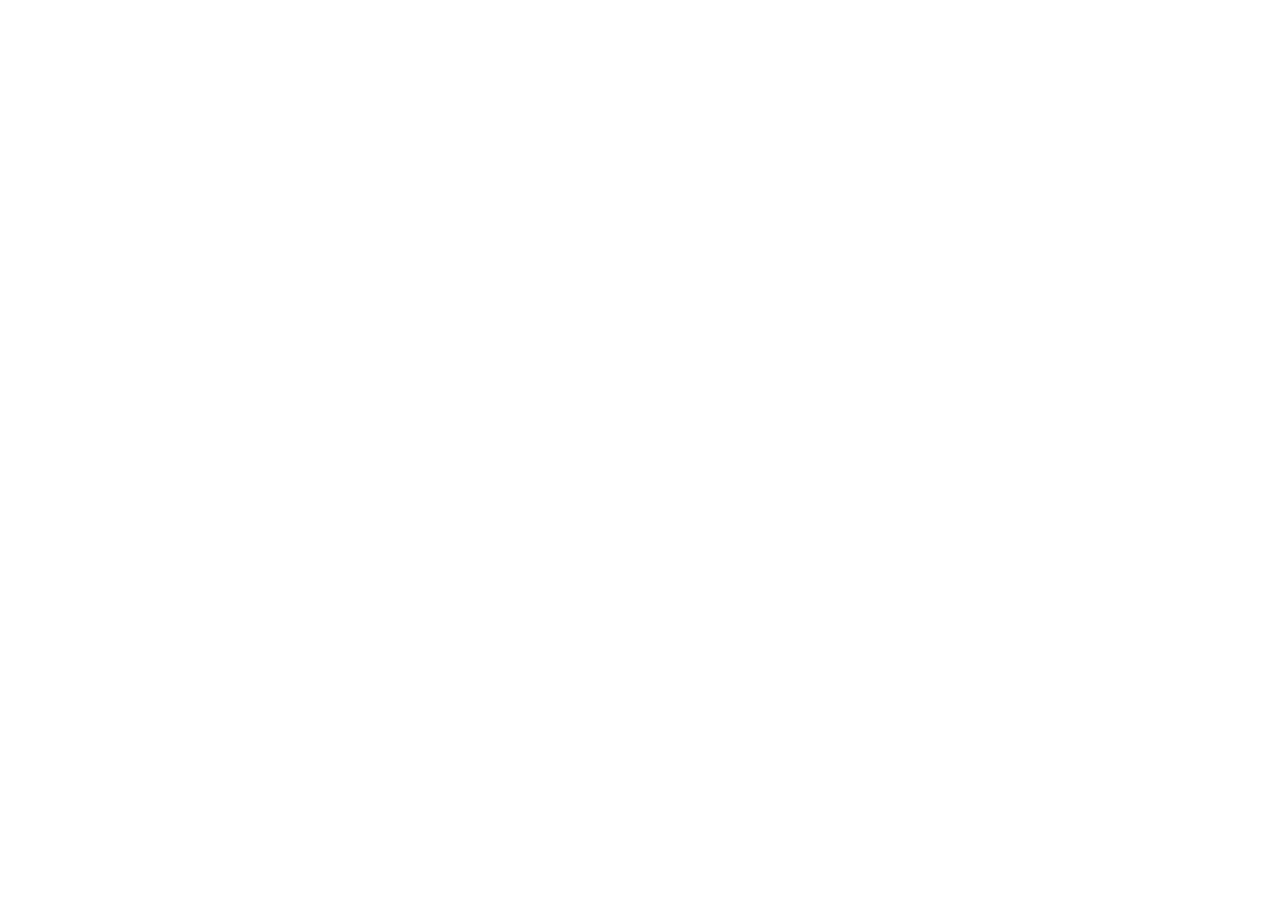
==== simulation/index.html @ 566ffc85 "https://virtual-labs.github.io/exp-virtual-microscopy-amrt click on the link to test your code." ====
<!DOCTYPE html>
<html>
<head>
	<!-- Add CSS at the head of HTML file -->
    <link rel="stylesheet" href="./css/main.css">
</head>
<body>
		<!-- Your code goes here-->

	<!-- Add JS at the bottom of HTML file --> 
        <script src="./js/main.js"></script>
<script src="../assets/js/iframeResize.js"></script>
        
        </body>
</html>
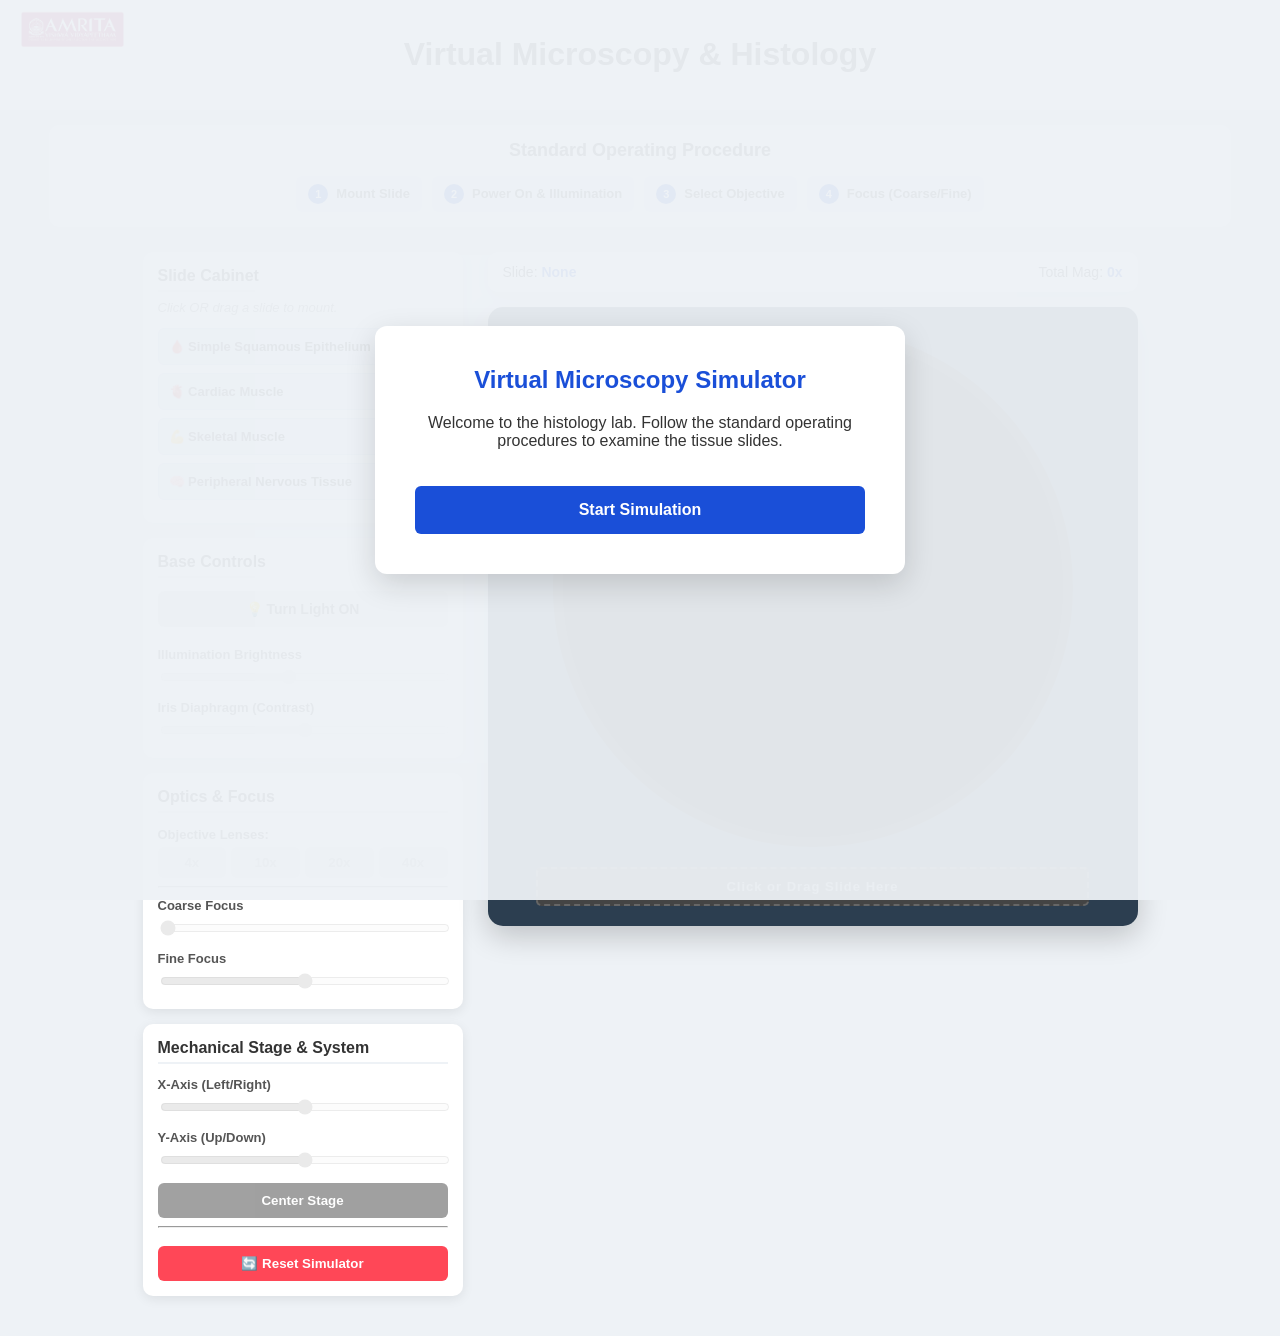
==== commit f10dc3da: "https://virtual-labs.github.io/exp-virtual-microscopy-amrt click on the link to test your code." ====
--- a/simulation/index.html
+++ b/simulation/index.html
@@ -1,15 +1,152 @@
-<!DOCTYPE html>
-<html>
+<!doctype html>
+<html lang="en">
 <head>
-	<!-- Add CSS at the head of HTML file -->
-    <link rel="stylesheet" href="./css/main.css">
+  <meta charset="utf-8">
+  <meta name="viewport" content="width=device-width, initial-scale=1.0">
+  <title>Virtual Histology Microscopy Simulator</title>
+  <link rel="stylesheet" href="./css/main.css">
 </head>
+
 <body>
-		<!-- Your code goes here-->
 
-	<!-- Add JS at the bottom of HTML file --> 
-        <script src="./js/main.js"></script>
+<div id="start-overlay">
+  <div class="start-box">
+    <h2>Virtual Microscopy Simulator</h2>
+    <p>Welcome to the histology lab. Follow the standard operating procedures to examine the tissue slides.</p>
+    <button id="start-sim-btn">Start Simulation</button>
+  </div>
+</div>
+
+<header>
+  <img src="images\amrita logo.png" class="logo" alt="Logo" onerror="this.style.display='none'">
+  <h1>Virtual Microscopy & Histology</h1>
+</header>
+
+<section class="steps-box">
+  <h2>Standard Operating Procedure</h2>
+  <div class="step-group">
+    <div class="step-item"><span class="step-number">1</span>Mount Slide</div>
+    <div class="step-item"><span class="step-number">2</span>Power On & Illumination</div>
+    <div class="step-item"><span class="step-number">3</span>Select Objective</div>
+    <div class="step-item"><span class="step-number">4</span>Focus (Coarse/Fine)</div>
+  </div>
+</section>
+
+<div class="simulator-layout">
+
+  <aside class="dashboard">
+    <div class="control-panel">
+      <h2>Slide Cabinet</h2>
+      <p class="instruction">Click OR drag a slide to mount.</p>
+      
+      <div class="slide-drawer">
+
+        <div class="slide-item" draggable="true"
+          data-name="Simple Squamous Epithelium"
+          data-4x="images/squamous_epithelium_4x.jpg"
+          data-10x="images/squamous_epithelium_10x.jpg"
+          data-20x="images/squamous_epithelium_20x.jpg"
+          data-40x="images/squamous_epithelium_40x.jpg">
+          🩸 Simple Squamous Epithelium
+        </div>
+
+        <div class="slide-item" draggable="true"
+          data-name="Cardiac Muscle"
+          data-4x="images/cardiac_muscle_4x.jpg"
+          data-10x="images/cardiac_muscle_10x.jpg"
+          data-20x="images/cardiac_muscle_20x.jpg"
+          data-40x="images/cardiac_muscle_40x.jpg">
+          🫀 Cardiac Muscle
+        </div>
+
+        <div class="slide-item" draggable="true"
+          data-name="Skeletal Muscle"
+          data-4x="images/skeletal_muscle_4x.jpg"
+          data-10x="images/skeletal_muscle_10x.jpg"
+          data-20x="images/skeletal_muscle_20x.jpg"
+          data-40x="images/skeletal_muscle_40x.jpg">
+          💪 Skeletal Muscle
+        </div>
+
+        <div class="slide-item" draggable="true"
+          data-name="Nervous Tissue"
+          data-4x="images/nervous_tissue_4x.jpg"
+          data-10x="images/nervous_tissue_10x.jpg"
+          data-20x="images/nervous_tissue_20x.jpg"
+          data-40x="images/nervous_tissue_40x.jpg">
+          🧠 Peripheral Nervous Tissue
+        </div>
+
+      </div>
+    </div>
+
+    <div class="control-panel">
+      <h2>Base Controls</h2>
+      <button id="powerBtn" class="power-off">💡 Turn Light ON</button>
+      <p>Illumination Brightness</p>
+      <input type="range" id="brightness" min="20" max="200" value="100" disabled>
+      <p>Iris Diaphragm (Contrast)</p>
+      <input type="range" id="contrast" min="50" max="150" value="100" disabled>
+    </div>
+
+    <div class="control-panel">
+      <h2>Optics & Focus</h2>
+      <p>Objective Lenses:</p>
+      <div class="lens-group">
+        <button class="lens-btn" data-mag="1" disabled>4x</button>
+        <button class="lens-btn" data-mag="2.5" disabled>10x</button>
+        <button class="lens-btn" data-mag="5" disabled>20x</button>
+        <button class="lens-btn" data-mag="10" disabled>40x</button>
+      </div>
+
+      <hr>
+      <p>Coarse Focus</p>
+      <input type="range" id="coarse-focus" min="0" max="100" value="0" disabled>
+      <p>Fine Focus</p>
+      <input type="range" id="fine-focus" min="0" max="100" value="50" disabled>
+    </div>
+
+    <div class="control-panel">
+      <h2>Mechanical Stage & System</h2>
+      <p>X-Axis (Left/Right)</p>
+      <input type="range" id="stage-x" min="-50" max="50" value="0" disabled>
+      <p>Y-Axis (Up/Down)</p>
+      <input type="range" id="stage-y" min="-50" max="50" value="0" disabled>
+      <button id="reset-stage" disabled>Center Stage</button>
+      <hr>
+      <button id="master-reset" class="danger-btn">🔄 Reset Simulator</button>
+    </div>
+  </aside>
+
+  <main class="microscope-panel">
+    <div class="status-bar">
+      <span>Slide: <strong id="current-slide-name">None</strong></span>
+      <span>Total Mag: <strong id="mag-display">0x</strong></span>
+    </div>
+    <div class="microscope-wrapper" id="microscope-stage">
+      <div class="eyepiece">
+        <div class="crosshair"></div>
+        <div id="slide-wrapper">
+          <img id="slide-view" src="" alt="Slide View">
+          <div id="pin-layer"></div>
+        </div>
+        <div id="light-overlay"></div>
+      </div>
+      <div class="stage-base">Click or Drag Slide Here</div>
+    </div>
+  </main>
+
+</div>
+
+<div class="popup" id="popup">
+  <div class="popup-box">
+    <p id="popupText"></p>
+    <button id="popupOk">OK</button>
+  </div>
+</div>
+
+<script src="script.js"></script>
 <script src="../assets/js/iframeResize.js"></script>
         
         </body>
-</html>
+</html>
--- a/simulation/css/main.css
+++ b/simulation/css/main.css
@@ -0,0 +1,83 @@
+body { margin: 0; font-family: Arial, sans-serif; background: #eef2f6; color: #333; overflow-x: hidden; }
+header { position: relative; text-align: center; padding: 15px; background: white; box-shadow: 0 2px 10px rgba(0,0,0,0.05); }
+.logo { position: absolute; left: 20px; top: 10px; height: 40px; }
+
+/* Start Overlay Styles */
+#start-overlay { position: fixed; inset: 0; background: rgba(238, 242, 246, 0.95); z-index: 9999; display: flex; justify-content: center; align-items: center; }
+.start-box { background: white; padding: 40px; border-radius: 12px; text-align: center; box-shadow: 0 10px 30px rgba(0,0,0,0.15); max-width: 450px; }
+.start-box h2 { color: #1a4fd8; margin-top: 0; }
+#start-sim-btn { background: #1a4fd8; color: white; padding: 15px 30px; font-size: 16px; margin-top: 20px; }
+
+.steps-box { width: 90%; max-width: 1200px; margin: 15px auto; background: white; padding: 15px; border-radius: 10px; box-shadow: 0 3px 10px rgba(0,0,0,0.05); }
+.steps-box h2 { margin-top: 0; font-size: 18px; text-align: center; }
+.step-group { display: flex; flex-wrap: wrap; justify-content: center; gap: 10px; }
+.step-item { background: #f0f4f8; padding: 8px 12px; border-radius: 6px; display: flex; align-items: center; gap: 8px; font-size: 13px; font-weight: bold; }
+.step-number { background: #1a4fd8; color: white; width: 20px; height: 20px; display: flex; align-items: center; justify-content: center; border-radius: 50%; font-size: 11px; }
+
+.simulator-layout { display: flex; flex-wrap: wrap; justify-content: center; gap: 25px; padding: 10px 20px 40px; max-width: 1300px; margin: 0 auto; }
+
+/* Left Panel */
+.dashboard { width: 100%; max-width: 320px; display: flex; flex-direction: column; gap: 15px; }
+.control-panel { background: white; padding: 15px; border-radius: 10px; box-shadow: 0 3px 12px rgba(0,0,0,0.08); }
+.control-panel h2 { margin-top: 0; font-size: 16px; border-bottom: 2px solid #eef2f6; padding-bottom: 5px; }
+.control-panel p { font-size: 13px; margin: 10px 0 5px; font-weight: bold; color: #555; }
+.instruction { font-weight: normal !important; color: #777 !important; font-style: italic; margin-top: -5px !important; }
+
+.slide-drawer { max-height: 200px; overflow-y: auto; padding-right: 5px; }
+.slide-item { background: #dfe5f5; padding: 10px; margin: 8px 0; border-radius: 6px; border: 1px solid #c5d0eb; cursor: pointer; font-size: 13px; font-weight: bold; user-select: none; transition: 0.2s; }
+.slide-item:active { transform: scale(0.98); }
+.slide-item:hover { background: #c5d0eb; }
+
+input[type=range] { width: 100%; margin-bottom: 5px; }
+input[type=range]:disabled { opacity: 0.4; cursor: not-allowed; }
+button { width: 100%; padding: 10px; border: none; border-radius: 6px; cursor: pointer; font-weight: bold; transition: 0.2s; }
+button:disabled { opacity: 0.5; cursor: not-allowed; }
+
+#powerBtn { margin-bottom: 10px; font-size: 14px; }
+.power-off { background: #e0e0e0; color: #555; }
+.power-on { background: #ffeaa7; color: #b28900; box-shadow: inset 0 0 10px rgba(255,200,0,0.3); }
+
+.lens-group { display: flex; gap: 5px; }
+.lens-btn { flex: 1; background: #ddd; color: #555; padding: 8px 0; }
+.lens-btn.active { background: #1a4fd8; color: white; }
+#reset-stage { background: #444; color: white; margin-top: 10px; }
+#reset-stage:hover:not(:disabled) { background: #222; }
+
+/* Reset Button Styles */
+.danger-btn { background: #ff4757; color: white; margin-top: 10px; }
+.danger-btn:hover { background: #ff6b81; }
+
+/* Right Panel */
+.microscope-panel { flex: 1; min-width: 300px; max-width: 650px; display: flex; flex-direction: column; align-items: center; }
+.status-bar { width: 100%; background: white; padding: 12px 15px; border-radius: 10px; box-shadow: 0 3px 12px rgba(0,0,0,0.08); display: flex; justify-content: space-between; margin-bottom: 15px; font-size: 14px; box-sizing: border-box; }
+.status-bar strong { color: #1a4fd8; }
+
+.microscope-wrapper { background: #2c3e50; border-radius: 15px; padding: 20px; box-shadow: 0 10px 30px rgba(0,0,0,0.2); display: flex; flex-direction: column; align-items: center; width: 100%; box-sizing: border-box; }
+.eyepiece { width: 100%; aspect-ratio: 1 / 1; max-width: 500px; background: black; border-radius: 50%; border: 10px solid #1a1a1a; overflow: hidden; position: relative; box-shadow: inset 0 0 40px rgba(0,0,0,0.9); }
+
+#slide-wrapper {will-change: transform; position: absolute; top: 50%; left: 50%; width: 100%; height: 100%; transform: translate(-50%, -50%) scale(1); transform-origin: center center; transition: transform 0.2s ease; }
+#slide-view { filter: brightness(100%) contrast(100%) blur(0px); width: 100%; height: 100%; object-fit: cover; }
+
+#pin-layer { position: absolute; inset: 0; pointer-events: none; }
+.tissue-pin { position: absolute; width: 16px; height: 16px; background: #ff4757; border-radius: 50%; transform: translate(-50%, -50%); box-shadow: 0 0 0 2px white, 0 0 10px rgba(255, 71, 87, 0.8); pointer-events: auto; cursor: help; z-index: 20; }
+.tissue-pin::after { content: ''; position: absolute; inset: -5px; border-radius: 50%; border: 2px solid #ff4757; animation: pulse 1.5s infinite ease-out; }
+@keyframes pulse { 0% { transform: scale(1); opacity: 1; } 100% { transform: scale(2); opacity: 0; } }
+
+#light-overlay { position: absolute; inset: 0; background: rgba(0,0,0,1); pointer-events: none; transition: background 0.3s ease; z-index: 50; }
+.crosshair { position: absolute; inset: 0; background: linear-gradient(rgba(0,0,0,0.3) 1px, transparent 1px) center / 100% 100%, linear-gradient(90deg, rgba(0,0,0,0.3) 1px, transparent 1px) center / 100% 100%; background-size: 100% 2px, 2px 100%; background-repeat: no-repeat; pointer-events: none; z-index: 40; }
+
+.stage-base { margin-top: 20px; width: 90%; height: 35px; background: #444; border-radius: 5px; color: #aaa; text-align: center; line-height: 35px; font-size: 13px; font-weight: bold; letter-spacing: 1px; border: 2px dashed #666; transition: 0.3s; }
+.stage-base.drag-over { background: #1a4fd8; color: white; border-color: white; box-shadow: 0 0 15px rgba(26, 79, 216, 0.5); }
+
+.popup { display: none; position: fixed; inset: 0; background: rgba(0,0,0,0.6); justify-content: center; align-items: center; z-index: 100; }
+.popup-box { background: white; padding: 30px; border-radius: 10px; text-align: center; }
+#popupOk { background: #1a4fd8; color: white; width: 100px; margin-top: 15px; }
+
+/* RESPONSIVENESS FIXES */
+@media (max-width: 800px) {
+  .simulator-layout { flex-direction: column-reverse; align-items: center; padding: 10px; }
+  .dashboard, .microscope-panel { width: 100%; max-width: 500px; }
+  .logo { position: static; display: block; margin: 0 auto 10px; }
+  header { padding: 10px; }
+  .status-bar { flex-direction: column; gap: 5px; text-align: center; }
+}
